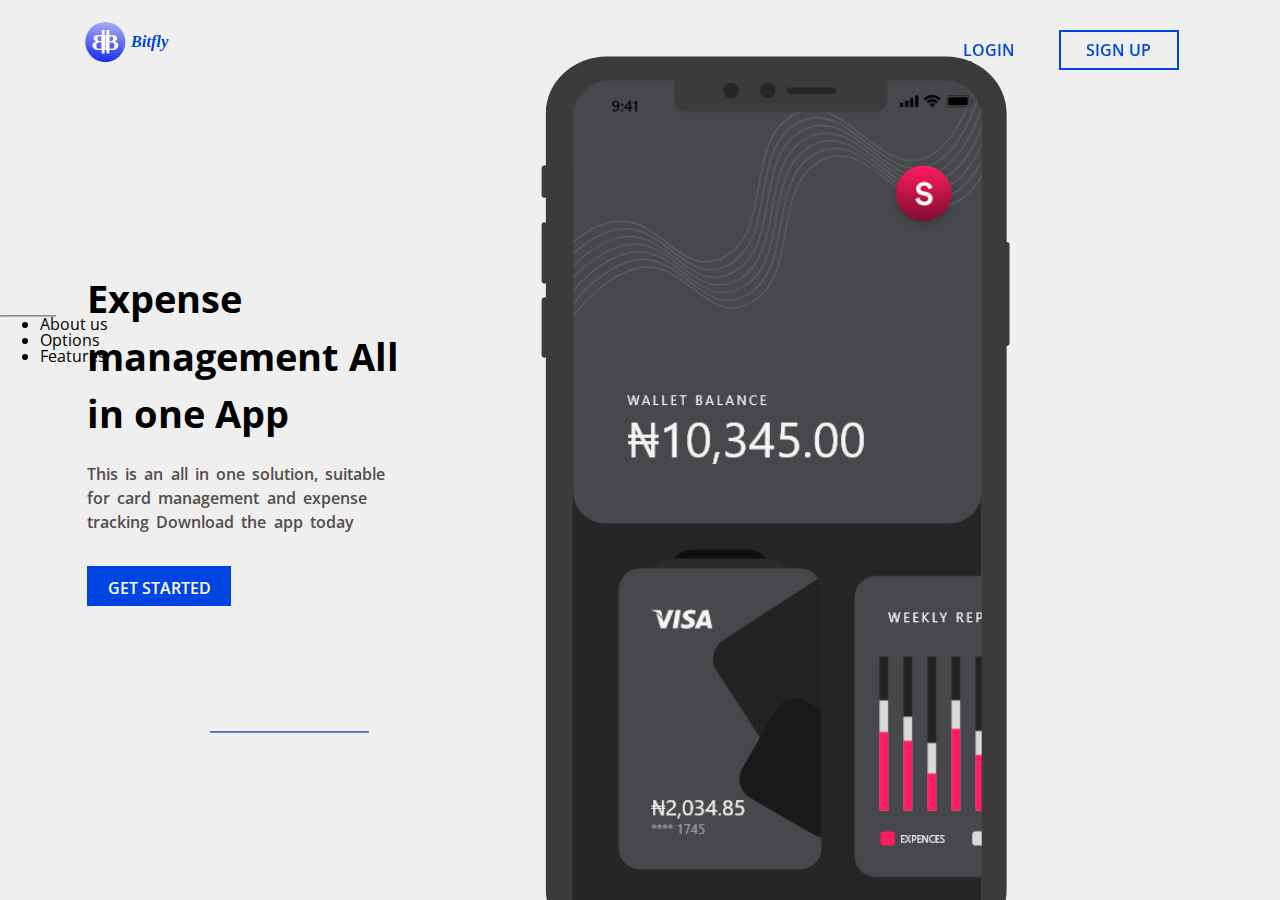
==== Sally/index.html @ 1ad1adb7 "Update Sally final" ====
<!DOCTYPE html>
<html lang="en">
<head>
    <meta charset="UTF-8">
    <meta name="viewport" content="width=device-width, initial-scale=1">
    <title>Bitfly | Your all in one bitcoin solution</title>
    <link rel="stylesheet" href="./css/style.css">
</head>
<body>
    
    <header>
        <div id="lv">
            <ul class="left-nav">
                <li class="logo"></li>
                <li class="search"></li>
            </ul>
        </div>
        <nav id="rv">
            <ul>
                <li>Login</li>
                <li><button>Sign Up</button></li>
            </ul>
        </nav>
        <div id="menu"></div>
    </header>
    <section class="mobile">
      
      <div class="toggle"></div>
      <ul class="menu">
        <li>About us</li>
        <li>Pricing</li>
        <li>Docs</li>
        <li>Login</li>
        <li><button>Sign Up</button></li>
      </ul>
      <div class="appstore">
        <img src="./images/appstore.svg" alt="">
      </div>
      <div class="socials">
        <div class="twitter"></div>
        <div class="facebook"></div>
        <div class="instagram"></div>
      </div>
    </section>
    <section class="hero">
      <div class="background"></div>
        <hr class="side-line">
        <div class="hero-content">
            <h1>Expense management
              All in one App</h1>
            <p>This is an all in one solution, suitable for card
              management and expense tracking 
             Download the app today</p>
            <button class="gs-btn">Get Started</button>
            <div class="appstore">
              <img src="./images/appstore.svg" alt="">
            </div>
            <div class="socials">
                <div class="twitter"></div>
                <div class="facebook"></div>
                <div class="instagram"></div>
                <hr>
            </div>
        </div>
        <div class="phone">
          <svg xmlns="http://www.w3.org/2000/svg" xmlns:xlink="http://www.w3.org/1999/xlink" width="213" height="380" viewBox="0 0 213 380">
            <defs>
              <clipPath id="clip-phone-mockup">
                <rect width="213" height="380"/>
              </clipPath>
            </defs>
            <g id="phone-mockup" clip-path="url(#clip-phone-mockup)">
              <rect width="213" height="380" fill="rgba(255,255,255,0)"/>
              <g id="iPhone" transform="translate(-785.02 -136)">
                <path id="Union_1" data-name="Union 1" d="M27.914,381c-14.4,0-26.078-10.913-26.078-24.376V128.729A1.211,1.211,0,0,1,0,127.692V104.3a1.211,1.211,0,0,1,1.836-1.037V97.053A1.211,1.211,0,0,1,0,96.017V72.148a1.211,1.211,0,0,1,1.836-1.037V60.305A1.211,1.211,0,0,1,0,59.269V47.785a1.211,1.211,0,0,1,1.836-1.037V24.377C1.836,10.914,13.512,0,27.914,0h144.95c14.4,0,26.078,10.914,26.078,24.377V79.355h.039a1.209,1.209,0,0,1,1.21,1.21v42.078a1.209,1.209,0,0,1-1.21,1.21h-.039V356.623c0,13.463-11.676,24.376-26.078,24.376Z" transform="translate(791.686 155)" fill="#3b3b3b"/>
                <path id="Subtraction_1" data-name="Subtraction 1" d="M141.575,381.191H33a32.973,32.973,0,0,1-33-33V33A32.972,32.972,0,0,1,33,0H44.96A14.771,14.771,0,0,0,59.5,12.091h54.379A14.773,14.773,0,0,0,128.414,0h13.161a32.973,32.973,0,0,1,33,33V348.19a32.973,32.973,0,0,1-33,33Z" transform="translate(804.97 171.358)" fill="#262626"/>
                <rect id="Rectangle_6" data-name="Rectangle 6" width="45.319" height="5.771" rx="2.885" transform="translate(868.645 178.62)" fill="#262626"/>
                <circle id="Ellipse_1" data-name="Ellipse 1" cx="7" cy="7" r="7" transform="translate(849.933 174.573)" fill="#262626"/>
                <circle id="Ellipse_2" data-name="Ellipse 2" cx="7" cy="7" r="7" transform="translate(865.66 174.573)" fill="#262626"/>
              </g>
              <image id="Group_8222" data-name="Group 8222" width="176.96" height="381" transform="translate(18 29)" xlink:href="[data-uri]"/>
              <rect id="Rectangle_1501" data-name="Rectangle 1501" width="8" height="100" transform="translate(12 81)" fill="#3b3b3b"/>
              <rect id="Rectangle_1502" data-name="Rectangle 1502" width="6" height="21" transform="matrix(0.875, -0.485, 0.485, 0.875, 185.173, 23.869)" fill="#3b3b3b"/>
            </g>
          </svg>
          
          
        </div>
        <div class="changer">
          <ul>
            <li>About us</li>
            <li>Options</li>
            <li>Features</li>
            </ul>
        </div>
    </section>

</div>
    <script src="https://cdnjs.cloudflare.com/ajax/libs/gsap/3.3.3/gsap.min.js"></script>
    <script src="https://cdnjs.cloudflare.com/ajax/libs/gsap/3.3.4/TextPlugin.min.js"></script>
    <script src="./js/script.js"></script>
    <script>
        //Scripts
        gsap.registerPlugin(TextPlugin);
    </script>
</body>
</html>
---- Sally/css/style.css ----
@charset "UTF-8";
@import url("https://fonts.googleapis.com/css2?family=Open+Sans:wght@400;600;700&display=swap");
body {
  margin: 0;
  padding: 0;
  font-family: 'Open Sans', sans-serif;
  line-height: 1;
  -webkit-box-sizing: border-box;
          box-sizing: border-box;
}

@media screen and (max-width: 769px) {
  body {
    background: url("../images/bitfly Mobile – 1.svg");
  }
  body .lines {
    display: none;
  }
  body section.mobile {
    display: block;
  }
}

img, embed, object, video {
  max-width: 100%;
}

hr {
  margin: 0;
  padding: 0;
  border-width: 0px;
}

h1, h2, h3, h4, p {
  margin: 0;
  padding: 0;
}

nav, button {
  text-transform: uppercase;
}

button {
  font-family: inherit;
  border: 0;
  font-size: 1em;
  border: 1px solid;
}

@media screen and (max-width: 769px) {
  header {
    position: fixed;
    top: 0;
    left: 0;
    right: 0;
    z-index: 2;
    padding: 20px;
    margin: 0 5%;
    display: -webkit-box;
    display: -ms-flexbox;
    display: flex;
    -webkit-box-orient: horizontal;
    -webkit-box-direction: normal;
        -ms-flex-direction: row;
            flex-direction: row;
    -webkit-box-pack: justify;
        -ms-flex-pack: justify;
            justify-content: space-between;
    font-weight: 600;
  }
  header .left-nav {
    display: inline;
    list-style: none;
  }
  header .left-nav .logo {
    background: url("../images/logo.svg");
    background-repeat: no-repeat;
    height: 4em;
    width: 8em;
    float: left;
    margin-top: 10px;
  }
  header .left-nav .search {
    background: url("../images/search.svg");
    height: 8em;
    width: 2em;
    background-repeat: no-repeat;
    margin-left: 7em;
    margin-top: 8px;
  }
  header div {
    width: 250px;
  }
  header nav {
    display: none;
  }
  header #menu {
    background: url("../images/menu.svg");
    height: 8em;
    width: 2em;
    background-repeat: no-repeat;
    margin-top: 20px;
    position: relative;
    right: 0;
  }
}

@media screen and (min-width: 770px) {
  header {
    position: fixed;
    top: 0;
    left: 0;
    right: 0;
    z-index: 2;
    padding: 20px;
    margin: 0 5%;
    display: -webkit-box;
    display: -ms-flexbox;
    display: flex;
    -webkit-box-orient: horizontal;
    -webkit-box-direction: normal;
        -ms-flex-direction: row;
            flex-direction: row;
    -webkit-box-pack: justify;
        -ms-flex-pack: justify;
            justify-content: space-between;
    font-weight: 600;
  }
  header div {
    max-width: 50%;
  }
  header .left-nav {
    display: inline;
    list-style: none;
  }
  header .left-nav .logo {
    background: url("../images/logo.svg");
    background-repeat: no-repeat;
    height: 4em;
    width: 8em;
    float: left;
    margin-top: 1%;
  }
  header .left-nav .search {
    background: url("../images/search.svg");
    height: 8em;
    width: 12em;
    background-repeat: no-repeat;
    margin-left: 1%;
    margin-top: 1%;
  }
  header nav {
    color: #0045e1;
    position: absolute;
    right: 1.5%;
  }
  header nav ul {
    margin: 0;
    padding: 0;
    list-style: none;
  }
  header nav ul li {
    display: inline-block;
    padding: 10px 20px;
  }
  header nav button {
    border-color: #0045e1;
    border-width: .125em;
    color: #0045e1;
    height: 2.5em;
    width: 7.5em;
    background-color: #0043e100;
    font-weight: 600;
  }
}

section.mobile {
  display: none;
  -webkit-box-sizing: inherit;
          box-sizing: inherit;
  position: fixed;
  right: 0;
  width: 75%;
  height: 100%;
  margin: auto;
  padding: 20px;
  border-left: 1px solid #e0e0e0;
  -webkit-box-shadow: -200px 5px 100px #00000033;
          box-shadow: -200px 5px 100px #00000033;
  z-index: 20;
  background-color: whitesmoke;
}

section.mobile .menu {
  list-style-type: none;
  margin: 0;
  padding-left: 0;
  overflow: hidden;
}

section.mobile ul {
  margin: 0;
  padding: 50px 0;
  list-style: none;
  max-width: 10000px;
  -webkit-box-align: center;
      -ms-flex-align: center;
          align-items: center;
  color: #0045e1;
}

section.mobile ul li {
  font-size: 25px;
  text-align: center;
  line-height: 2em;
  -ms-flex-wrap: wrap;
      flex-wrap: wrap;
  display: block;
  max-width: 10000px;
  padding: 10px 20px;
}

section.mobile .socials {
  display: -webkit-box;
  display: -ms-flexbox;
  display: flex;
  margin: 10% 32%;
}

section.mobile .socials div {
  height: 3em;
  width: 3.5em;
  background-repeat: no-repeat;
}

section.mobile .socials .twitter {
  background: url("../images/twitter.svg");
  background-repeat: no-repeat;
  margin-right: 5px;
}

section.mobile .socials .facebook {
  background: url("../images/facebook.svg");
  background-repeat: no-repeat;
}

section.mobile .socials .instagram {
  background: url("../images/instagram.svg");
  background-repeat: no-repeat;
}

section.mobile .toggle {
  position: absolute;
  top: 7.5%;
  right: 0;
  -webkit-transform: translate(-50%, -50%);
          transform: translate(-50%, -50%);
  height: 2.5em;
  width: 2.5em;
  background-image: url("../images/x.svg");
  cursor: pointer;
}

section.mobile button {
  border-color: #0045e1;
  border-width: .125em;
  color: #0045e1;
  height: 2.5em;
  width: 7.5em;
  background-color: #0043e100;
  font-weight: 600;
}

@media screen and (max-width: 699px) {
  section.hero {
    position: absolute;
    top: 25%;
  }
  section.hero .side-line {
    width: 40%;
    border-width: .25px;
    border-color: #2b2b2c9f;
    position: absolute;
    top: 0;
    margin-left: 30%;
  }
  section.hero .hero-content {
    margin: 0 10%;
    max-width: 100%;
    text-align: center;
  }
  section.hero .hero-content h1 {
    font-family: inherit;
    font-size: 200%;
    word-wrap: break-word;
    overflow: hidden;
    line-height: 1.5em;
    margin-bottom: .5em;
  }
  section.hero .hero-content p {
    font-size: 1em;
    font-weight: 600;
    line-height: 1.5em;
    word-spacing: .2em;
    margin-bottom: 2em;
    color: #524D4D;
  }
  section.hero .hero-content .gs-btn {
    background-position: center;
    background-color: #0045E1;
    height: 2.5em;
    width: 9em;
    border-color: #0045e1;
    color: white;
    padding: 10px;
    margin-right: 15px;
    font-weight: 600;
    font-size: 12x;
    position: relative;
    z-index: 1;
  }
  section.hero .hero-content .play-btn {
    background: url("../images/Play.svg");
    background-repeat: no-repeat;
    background-position: center;
    height: 2.5em;
    width: 2.8em;
    border-color: #0045e1;
    padding: 10px;
  }
  section.hero .phone {
    margin: 0 10%;
    padding-top: 20px;
    padding-bottom: 0;
    margin-bottom: 0;
  }
  section.hero .phone svg {
    width: 100%;
    height: 100%;
  }
  section.hero .chat {
    background-repeat: no-repeat;
    position: absolute;
    right: 10%;
    bottom: 5%;
    height: 2em;
    width: 2em;
  }
  section.hero .lines hr {
    display: none;
  }
  section.hero #navigator div:hover {
    cursor: pointer;
  }
  section.hero #navigator #left {
    background-image: url("../images/cursur.svg");
    background-repeat: no-repeat;
    position: absolute;
    left: 10%;
    bottom: 50%;
    height: 49px;
    width: 80%;
  }
  section.hero #navigator #right {
    background-image: url("../images/cursur.svg");
    background-repeat: no-repeat;
    position: absolute;
    -webkit-transform: rotate(180deg);
            transform: rotate(180deg);
    right: 10%;
    bottom: 50%;
    height: 49px;
    width: 80%;
  }
}

@media screen and (min-width: 700px) {
  section.hero {
    background-color: #EFEFEF;
    height: 100vh;
  }
  section.hero .hero-content {
    margin-left: 6.8%;
    max-width: 350px;
    position: absolute;
    top: 30%;
    z-index: 9;
  }
  section.hero .side-line {
    width: 4.2%;
    border-width: .5px;
    border-color: #00000067;
    position: absolute;
    top: 35%;
  }
  section.hero h1 {
    font-family: inherit;
    font-size: 2.4em;
    word-wrap: break-word;
    overflow: hidden;
    line-height: 1.5em;
    margin-bottom: .5em;
  }
  section.hero p {
    font-size: 1em;
    font-weight: 600;
    margin-bottom: 1em;
    line-height: 1.5em;
    word-spacing: .2em;
    width: 19em;
    margin-bottom: 2em;
    color: #524D4D;
  }
  section.hero .gs-btn {
    background-position: center;
    background-color: #0045E1;
    height: 2.5em;
    width: 9em;
    border-color: #0045e1;
    color: white;
    padding: 10px;
    margin-right: 15px;
    font-weight: 600;
    font-size: 12x;
    position: relative;
    z-index: 1;
  }
  section.hero .play-btn {
    background: url("../images/Play.svg");
    background-repeat: no-repeat;
    background-position: center;
    height: 2.5em;
    width: 2.8em;
    border-color: #0045e1;
    padding: 10px;
  }
  section.hero .socials {
    display: -webkit-box;
    display: -ms-flexbox;
    display: flex;
    margin-top: 30%;
  }
}

@media screen and (min-width: 700px) and (min-width: 700px) and (max-width: 900px) {
  section.hero .socials {
    margin-top: 10%;
  }
}

@media screen and (min-width: 700px) {
  section.hero .socials div {
    height: 2em;
    width: 2.3em;
    background-repeat: no-repeat;
  }
  section.hero .socials .twitter {
    background: url("../images/twitter.svg");
    background-repeat: no-repeat;
    margin: 0 5px 0 0;
  }
  section.hero .socials .facebook {
    background: url("../images/facebook.svg");
    background-repeat: no-repeat;
  }
  section.hero .socials .instagram {
    background: url("../images/instagram.svg");
    background-repeat: no-repeat;
  }
  section.hero .socials hr {
    width: 45%;
    border-width: .25px;
    border-color: #0043e19f;
    position: absolute;
    top: 94.25%;
    left: 35%;
  }
  section.hero .phone {
    display: -webkit-box;
    display: -ms-flexbox;
    display: flex;
    overflow: hidden;
    height: 300px;
    -webkit-box-align: end;
        -ms-flex-align: end;
            align-items: flex-end;
  }
  section.hero .phone svg {
    position: absolute;
    right: 20%;
    bottom: 0;
    width: 38.9%;
    height: auto;
    z-index: 1;
  }
  section.hero .changer span hr {
    width: 25px;
    border-width: 1px;
    position: absolute;
    right: 7.8%;
  }
  section.hero .changer span:hover {
    cursor: pointer;
  }
  section.hero .changer span:hover hr {
    border-width: 3px;
  }
  section.hero .changer .active {
    width: 45px;
    border-color: #0045e1;
    background-color: #0045e1;
    border-width: 1px;
  }
  section.hero .changer .not_active {
    width: 25px;
    border-color: #0043e165;
    background-color: #0043e165;
  }
  section.hero .changer .r1 {
    top: 35%;
  }
  section.hero .changer .r2 {
    top: 42%;
  }
  section.hero .changer .r3 {
    top: 49%;
  }
  section.hero .changer .r4 {
    top: 56%;
  }
  section.hero .changer .r5 {
    top: 63%;
  }
  section.hero .changer .r6 {
    top: 70%;
  }
  section.hero .chat {
    background-repeat: no-repeat;
    position: absolute;
    right: 10%;
    bottom: 15%;
    height: .1em;
    width: .3em;
    z-index: 1;
  }
}

.lines hr {
  width: 100%;
  border-width: 0.1px;
  -webkit-transform: rotate(90deg);
          transform: rotate(90deg);
  border-color: #7070702a;
  position: fixed;
  top: 0;
}

.lines .l1 {
  left: 460px;
}

.lines .l2 {
  left: 310px;
}

.lines .l3 {
  left: 160px;
}

.lines .l4 {
  left: 10px;
}

.lines .l5 {
  left: -140px;
}

.lines .l6 {
  left: -290px;
}

.lines .l7 {
  left: -440px;
}
/*# sourceMappingURL=style.css.map */
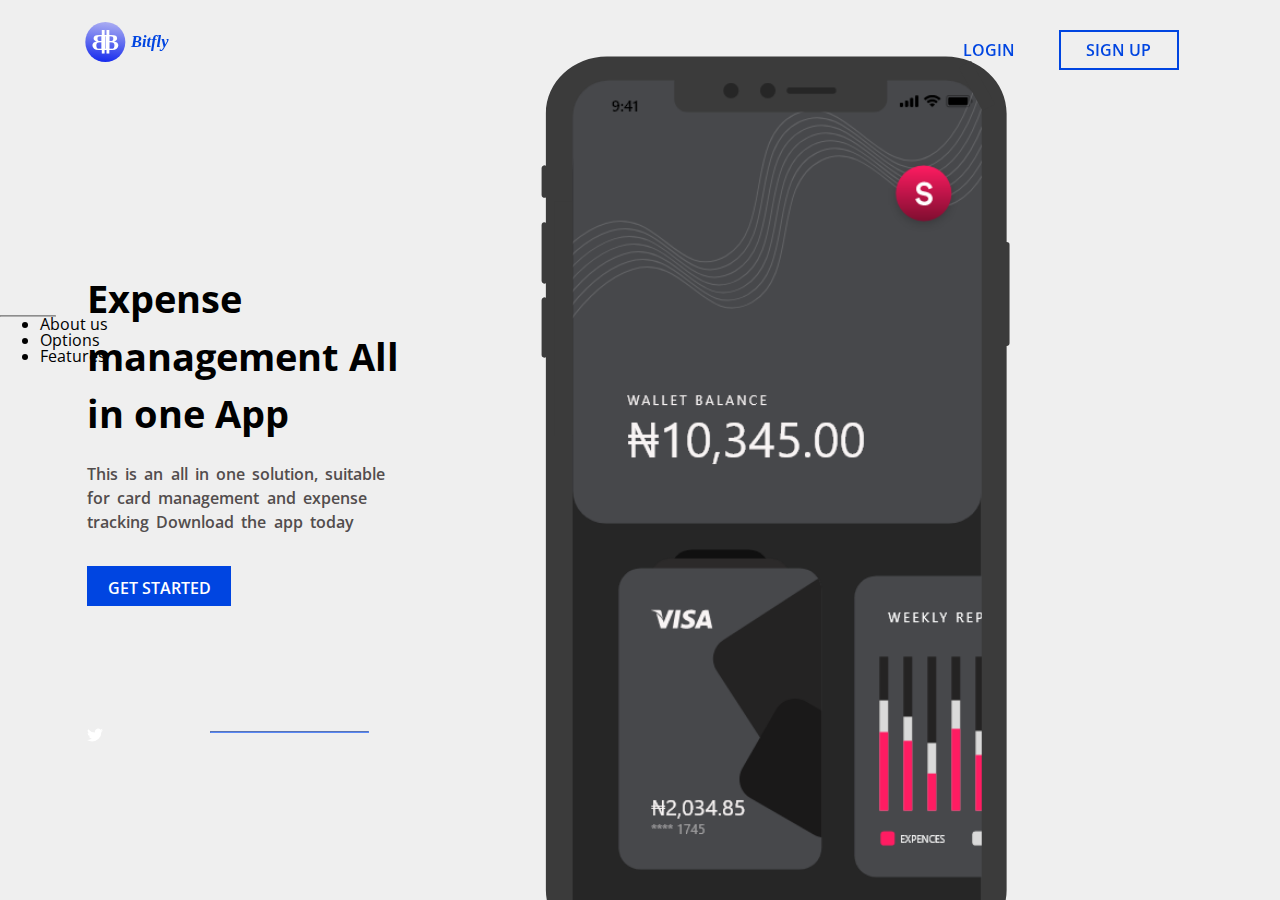
==== commit dd82f364: "Final updates" ====
--- a/Sally/index.html
+++ b/Sally/index.html
@@ -3,7 +3,7 @@
 <head>
     <meta charset="UTF-8">
     <meta name="viewport" content="width=device-width, initial-scale=1">
-    <title>Bitfly | Your all in one bitcoin solution</title>
+    <title>Sally</title>
     <link rel="stylesheet" href="./css/style.css">
 </head>
 <body>
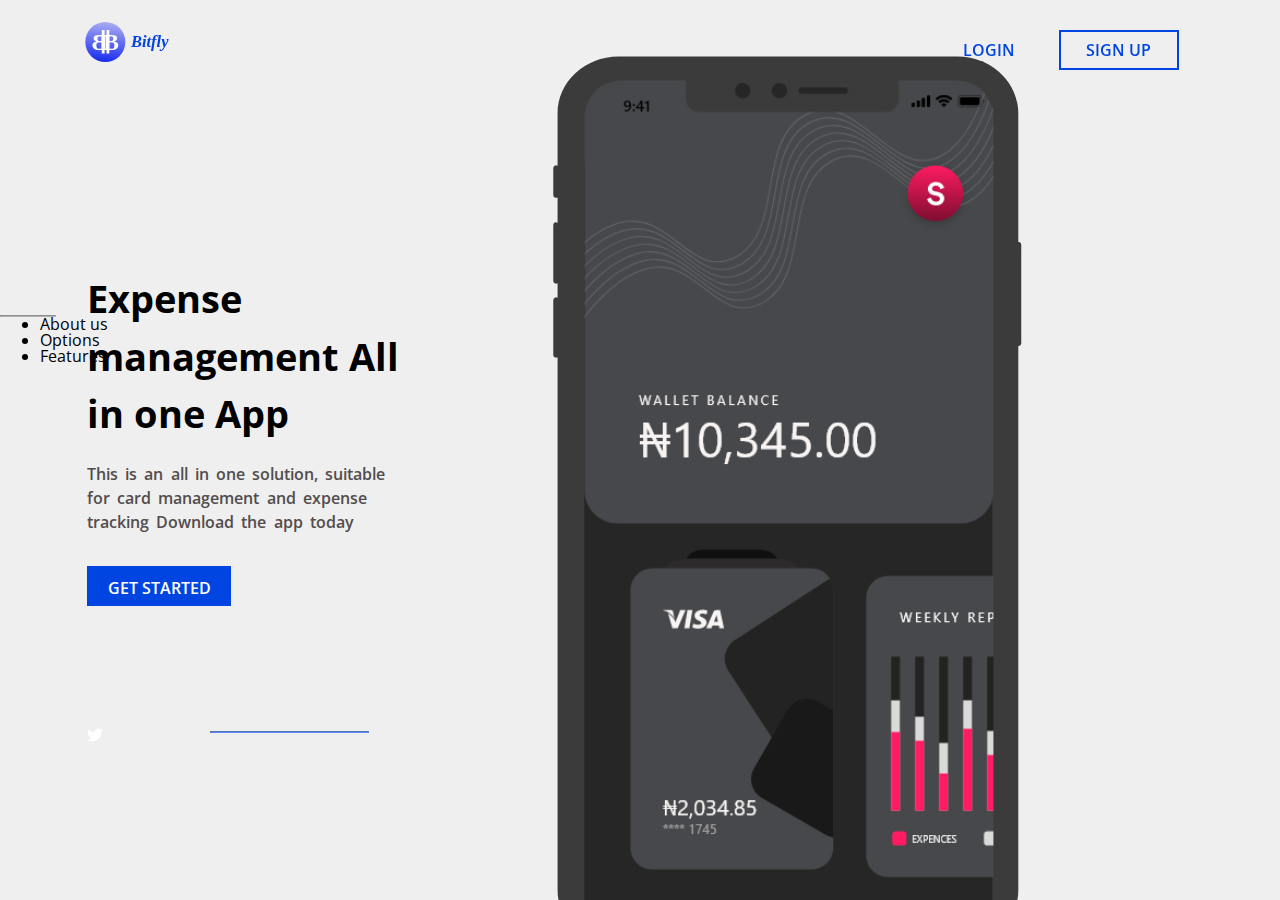
==== commit 0d0a6526: "Update Sally" ====
--- a/Sally/index.html
+++ b/Sally/index.html
@@ -63,7 +63,7 @@
             </div>
         </div>
         <div class="phone">
-          <svg xmlns="http://www.w3.org/2000/svg" xmlns:xlink="http://www.w3.org/1999/xlink" width="213" height="380" viewBox="0 0 213 380">
+          <svg xmlns="http://www.w3.org/2000/svg" xmlns:xlink="http://www.w3.org/1999/xlink" width="213" height="380" viewBox="0 0 203 380">
             <defs>
               <clipPath id="clip-phone-mockup">
                 <rect width="213" height="380"/>
